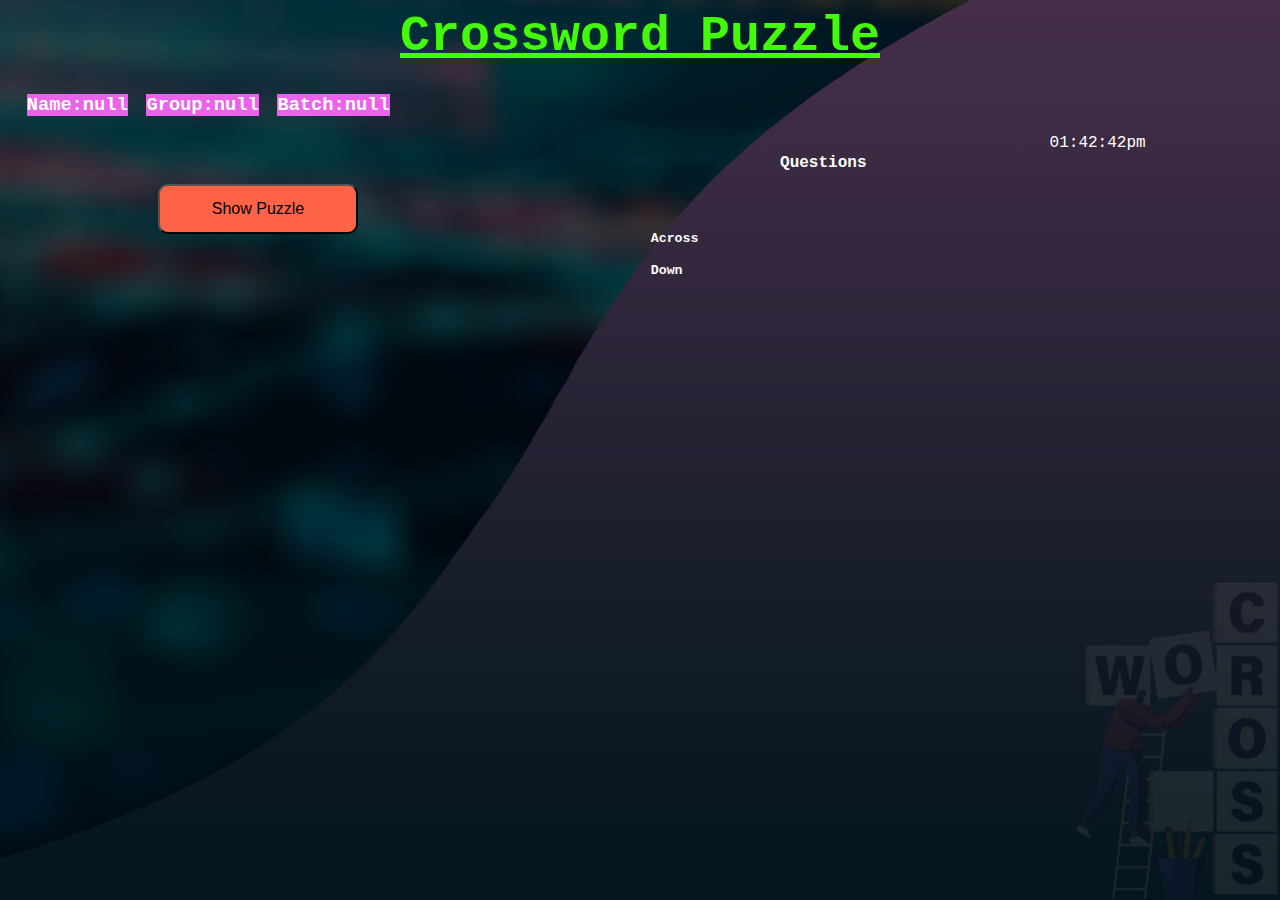
==== index.html @ f323ff54 "Revised" ====
<!DOCTYPE html>
<html>
  <head>
    <title>Crossword Puzzle</title>
    <link rel="stylesheet" type="text/css" href="css/crosswordPuzzle.css" />
    <style>
      body{
        font-family: 'Courier New', Courier, monospace;
        /* background-color: aliceblue; */
        background-image: -webkit-linear-gradient(
            rgba(0, 0, 0, 0.7),
            rgba(0, 0, 0, 0.7)
          ),
          url(./images/puzzle.jfif);
        background-image: linear-gradient(
            rgba(0, 0, 0, 0.7),
            rgba(0, 0, 0, 0.7)
          ),
          url(./images/puzzle.jfif);
        background-size: cover;
        background-repeat: no-repeat;
        background-position: center center;
        background-attachment: fixed;
      
      }
    </style>
  </head>
  <body>
    <h2 style="text-align: center" class="cwp_h2_main">Crossword Puzzle</h2>
    <div id="identity">
      <h3 id="dispname">hhh</h3>
      <h3 id="dispgname">jjj</h3>
      <h3 id="dispbname">mmmm</h3>

    </div>
    <div id="myPuzzle">
      <div id="crosstime">
        <h2></h2>
      </div>
    </div>
    
    <script>
    
      document.getElementById("dispname").innerText = "Name:"+localStorage.getItem("id1");
      document.getElementById("dispgname").innerText = "Group:"+localStorage.getItem("id2");
      document.getElementById("dispbname").innerText = "Batch:"+localStorage.getItem("id3");
      
      </script> 


    <script src="js/crosswordPuzzle.js" defer></script>
    <script src="js/activatePuzzle.js" defer></script>
  </body>
</html>
---- css/crosswordPuzzle.css ----
.cwp_container {
  position: relative;
  width: 100%;
  height: 100%;
}

.cwp_p_container {
  display: inline-block;
  position: absolute;
  top: 0px;
  width: 500px;
  
  height: 500px;

  /* border: thick;
  border-color: black;
  border-style: double; */
}
/*************************  question container ***************************  */

.cwp_q_container {
  display: inline-block;
  position: absolute;
  color: white;
  line-height: 22px;
  width: 39%;
  height: 600px;
  left: 45%;
}

@media only screen and (max-width: 1050px) {
  .cwp_q_container{
    margin-top: 80%;
    margin-left: 0;
  }
  .cwp_q_container{
    width: 90%;
    left: 0;
  }
}

@media only screen and (max-width: 500px) {
  .cwp_q_container{
    margin-top: 98%;
    margin-left: 0;
  }
  .cwp_q_container{
    width: 90%;
    left: 0;
  }
}

@media only screen and (max-width: 600px) {
  .cwp_q_container{
    margin-top: 98%;
    margin-left: 0;
  }
  .cwp_q_container{
    width: 90%;
    left: 0;
  }
}

@media only screen and (max-width: 300px) {
  .cwp_q_container{
    margin-top: 98%;
    margin-left: 0;
  }
  .cwp_q_container{
    width: 90%;
    left: 0;
  }
}

@media only screen and (max-width: 250px) {
  .cwp_q_container{
    margin-top: 98%;
    margin-left: 0;
  }
  .cwp_q_container{
    width: 90%;
    left: 0;
  }
}

.cwp_b_container {
  display: block;
  position: absolute;
  width: 60%;
  height: 50px;
  top: 450px;
  left: -5px;
  width: 500px;
}

.cwp_h2_main {
  color: rgb(67, 250, 11);
  text-decoration: underline;
  font-size: 50px;
  margin-top: 0px;
  margin-bottom: 10px;
}

.cwp_h4_q {
  margin-top: 0px;
}

.cwp_h5_q {
  position: relative;
  width: 15%;
  left: 15%;
  margin-top: 10px;
  margin-bottom: 10px;
  left: 15%;
}

.cwp_q_span {
  position: relative;
  
}

.cwp_b_button {
  width: 46%;
  height: 30px;
  margin-left: 1.8%;
  margin-right: 1.8%;
  margin-top: 20px;
  margin-bottom: 10px;
  border-radius: 16px;
}

.cwp_p_button {
  width: 40%;
  height: 10%;
  margin-top: 10%;
  margin-bottom: 30%;
  margin-left: 30%;
  margin-right: 30%;
  border-radius: 10px;
  font-size: medium;
  background-color: tomato;
}

.register{
  height: 30px;
  margin-left: 5%;
  width: 40%;
  border-radius: 10px;
  display: block;
  margin-left: 30%;
  margin-top: 7px;
  margin-bottom: 7px;
}

.cwp_cell_wrapper {
  position: relative;
}

.cwp_cell {
  width: 4.27%;
  height: 100%;
  margin: 0px;
  padding: 0px;
  text-align: center;
  font-size: medium;
  font-weight: bold;
  text-transform: uppercase;
  cursor: crosshair;
}

.cwp_cell_row {
  height: 4.96%;
}

.cwp_cell_disable {
  border: hidden;
  padding: 1.99px;
  background-image: -webkit-linear-gradient(
    rgba(0, 0, 0, 0.7),
    rgba(0, 0, 0, 0.7)
  ),
  url(../images/7.jpg);
background-image: linear-gradient(
    rgba(0, 0, 0, 0.7),
    rgba(0, 0, 0, 0.7)
  ),
  url(../images/7.jpg);
background-size: cover;
background-repeat: no-repeat;
background-position: center center;
background-attachment: fixed;
  border-color: yellow;
  cursor: default;
}

.cwp_cell_enable {
  border-color: white;
}

.cwp_q_index_span {
  position: absolute;
  left: 3px;
  z-index: 2;
  font-size: x-small;
  z-index: 2;
}

.cwp_cell_sol_true {
  color: green;
}

.cwp_cell_sol_false {
  color: red;
}

#crosstime{
  color: white;
  position: relative;
  text-align: right;
  margin-right: 10%;
}
#heads{
  display: inline-flex;
}
#heads h1{
  position: relative;
  left:10.1em;
  color: white;
}
#subhead h3{
 margin: 0px;
 color: white; 
}

#identity{
  display:inline-flex ;
}
#identity h3{
  position: relative;

  background-color: rgb(236, 98, 236);
  color: white;
  
  
  margin-left: 1em;
}
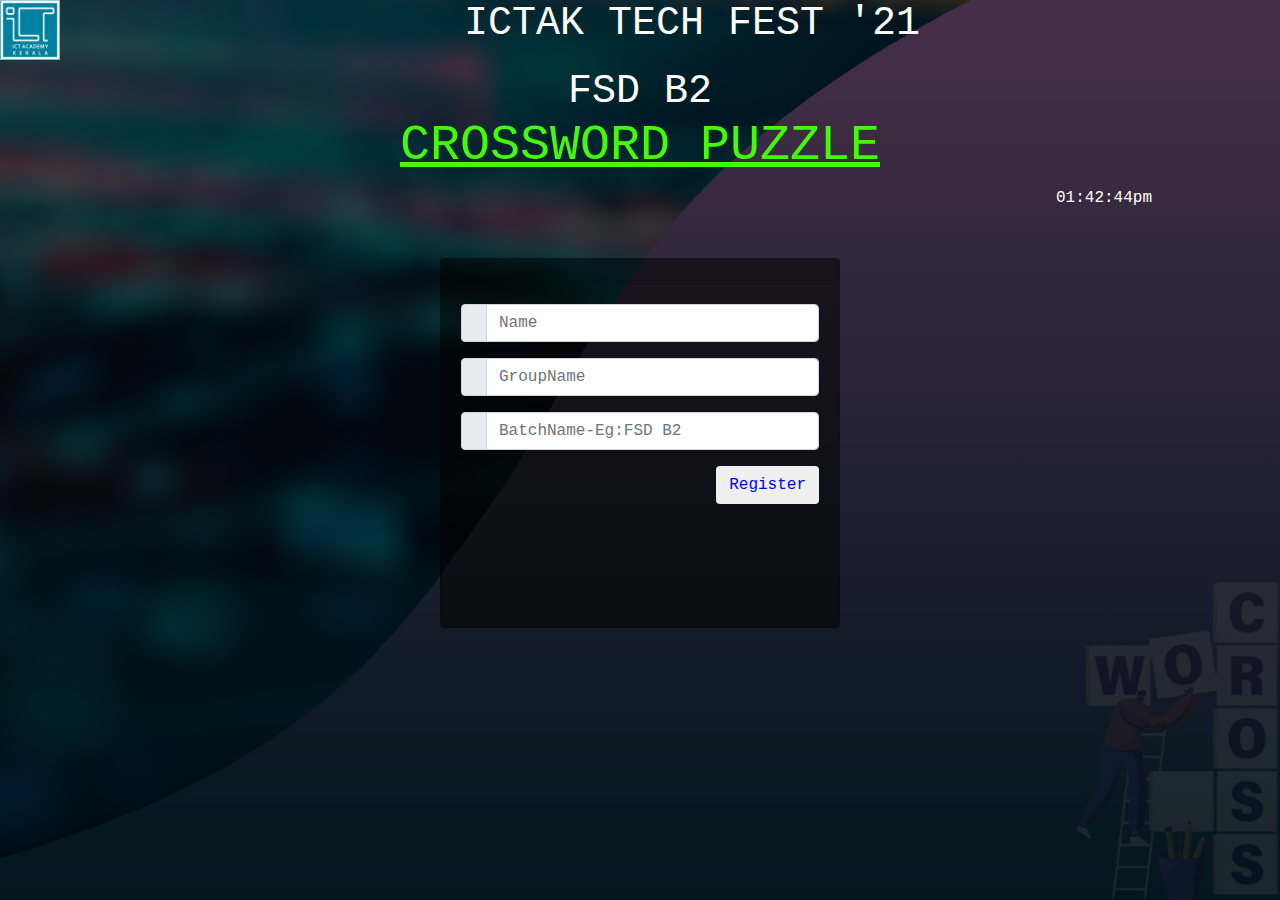
==== commit 0ca4e144: "namechanged" ====
--- a/index.html
+++ b/index.html
@@ -1,54 +1,132 @@
 <!DOCTYPE html>
-<html>
-  <head>
+<html lang="en">
+<head>
+    <meta charset="UTF-8">
+    <meta http-equiv="X-UA-Compatible" content="IE=edge">
+    <meta name="viewport" content="width=device-width, initial-scale=1.0">
     <title>Crossword Puzzle</title>
+
+    <link href="//maxcdn.bootstrapcdn.com/bootstrap/4.1.1/css/bootstrap.min.css" rel="stylesheet" id="bootstrap-css">
+<script src="//maxcdn.bootstrapcdn.com/bootstrap/4.1.1/js/bootstrap.min.js"></script>
+<script src="//cdnjs.cloudflare.com/ajax/libs/jquery/3.2.1/jquery.min.js"></script>
+
+<link rel="stylesheet" href="https://stackpath.bootstrapcdn.com/bootstrap/4.1.3/css/bootstrap.min.css" integrity="sha384-MCw98/SFnGE8fJT3GXwEOngsV7Zt27NXFoaoApmYm81iuXoPkFOJwJ8ERdknLPMO" crossorigin="anonymous">
+    
+    <!--Fontawesome CDN-->
+	<link rel="stylesheet" href="https://use.fontawesome.com/releases/v5.3.1/css/all.css" integrity="sha384-mzrmE5qonljUremFsqc01SB46JvROS7bZs3IO2EmfFsd15uHvIt+Y8vEf7N7fWAU" crossorigin="anonymous">
+
+	<!--Custom styles-->
+	<link rel="stylesheet" type="text/css" href="/css/style.css">
+
     <link rel="stylesheet" type="text/css" href="css/crosswordPuzzle.css" />
+
     <style>
-      body{
-        font-family: 'Courier New', Courier, monospace;
-        /* background-color: aliceblue; */
-        background-image: -webkit-linear-gradient(
-            rgba(0, 0, 0, 0.7),
-            rgba(0, 0, 0, 0.7)
-          ),
-          url(./images/puzzle.jfif);
-        background-image: linear-gradient(
-            rgba(0, 0, 0, 0.7),
-            rgba(0, 0, 0, 0.7)
-          ),
-          url(./images/puzzle.jfif);
-        background-size: cover;
-        background-repeat: no-repeat;
-        background-position: center center;
-        background-attachment: fixed;
-      
-      }
-    </style>
-  </head>
-  <body>
-    <h2 style="text-align: center" class="cwp_h2_main">Crossword Puzzle</h2>
-    <div id="identity">
-      <h3 id="dispname">hhh</h3>
-      <h3 id="dispgname">jjj</h3>
-      <h3 id="dispbname">mmmm</h3>
+        body{
+          font-family: 'Courier New', Courier, monospace;
+          /* background-color: aliceblue; */
+          background-image: -webkit-linear-gradient(
+              rgba(0, 0, 0, 0.7),
+              rgba(0, 0, 0, 0.7)
+            ),
+            url(./images/puzzle.jfif);
+          background-image: linear-gradient(
+              rgba(0, 0, 0, 0.7),
+              rgba(0, 0, 0, 0.7)
+            ),
+            url(./images/puzzle.jfif);
+          background-size: cover;
+          background-repeat: no-repeat;
+          background-position: center center;
+          background-attachment: fixed;
+        
+        }
+      </style>
+</head>
+<body>
+    <!-- Logo and ICT Heading -->
+   <div id="heads">
+       <img src="./images/logo.png" style="height:60px; width: 60px;" alt="">
+        <h1>ICTAK TECH FEST '21</h1>
+   </div>
+    <!-- Logo and ICT Heading -->
 
-    </div>
-    <div id="myPuzzle">
-      <div id="crosstime">
-        <h2></h2>
-      </div>
-    </div>
+     <!-- Sub Heading -->
+   <div id="subhead">
+       <h3 style="text-align: center; font-size: 40px;" >FSD B2</h3>
+       <h2 style="text-align: center" class="cwp_h2_main">CROSSWORD PUZZLE</h2>
+
+   </div>
+ <!-- Sub Heading -->
+
+  <!-- Time -->
+
+   <div id="crosstime">
+    <h2></h2>
+  </div>
+  <!-- Time -->
+
+  <!-- Form -->
+  <div class="container">
+	<div class="d-flex justify-content-center h-100">
+		<div class="card">
+			<div class="card-header">
+				
+				
+			</div>
+			<div class="card-body">
+				<form action="puzzle.html">
+					<div class="input-group form-group">
+						<div class="input-group-prepend">
+							<span class="input-group-text"><i class="fas fa-user"></i></span>
+						</div>
+						<input type="text" class="form-control" id="fname" required placeholder="Name">
+						
+					</div>
+                    <div class="input-group form-group">
+						<div class="input-group-prepend">
+							<span class="input-group-text"><i class="fas fa-user"></i></span>
+						</div>
+						<input type="text" class="form-control" id="fgname" required placeholder="GroupName">
+						
+					</div>
+                    <div class="input-group form-group">
+						<div class="input-group-prepend">
+							<span class="input-group-text"><i class="fas fa-user"></i></span>
+						</div>
+						<input type="text"  class="form-control" id="fbname" required placeholder="BatchName-Eg:FSD B2">
+						
+					</div>
+					
+					
+					<div class="form-group">
+						<input type="submit" value="Register" onclick=" loginformsubmit();" style="color: blue;" id="fbtn" class="btn float-right login_btn">
+					</div>
+				</form>
+			</div>
+			
+		</div>
+	</div>
+</div>
+<!-- Form -->
+
+<script>
     
-    <script>
-    
-      document.getElementById("dispname").innerText = "Name:"+localStorage.getItem("id1");
-      document.getElementById("dispgname").innerText = "Group:"+localStorage.getItem("id2");
-      document.getElementById("dispbname").innerText = "Batch:"+localStorage.getItem("id3");
-      
-      </script> 
+    function loginformsubmit()
+        {
+            
+          var names = document.getElementById("fname").value;
+          var grpname = document.getElementById("fgname").value;
+          var btchname = document.getElementById("fbname").value;
+          localStorage.setItem("id1", names);
+          localStorage.setItem("id2", grpname);
+          localStorage.setItem("id3", btchname);
+          return false;
+        }
+        
+    </script>
+
 
 
     <script src="js/crosswordPuzzle.js" defer></script>
-    <script src="js/activatePuzzle.js" defer></script>
-  </body>
-</html>
+</body>
+</html>--- a/css/style.css
+++ b/css/style.css
@@ -0,0 +1,28 @@
+
+
+html,body{
+
+
+
+
+font-family: 'Numans', sans-serif;
+}
+
+.container{
+    position: relative;
+    
+    top: 0em;
+
+}
+
+.card{
+height: 370px;
+margin-top: 3em;
+margin-bottom: auto;
+width: 400px;
+background-color: rgba(0,0,0,0.5) !important;
+}
+
+#btn{
+    color: blue !important;
+}
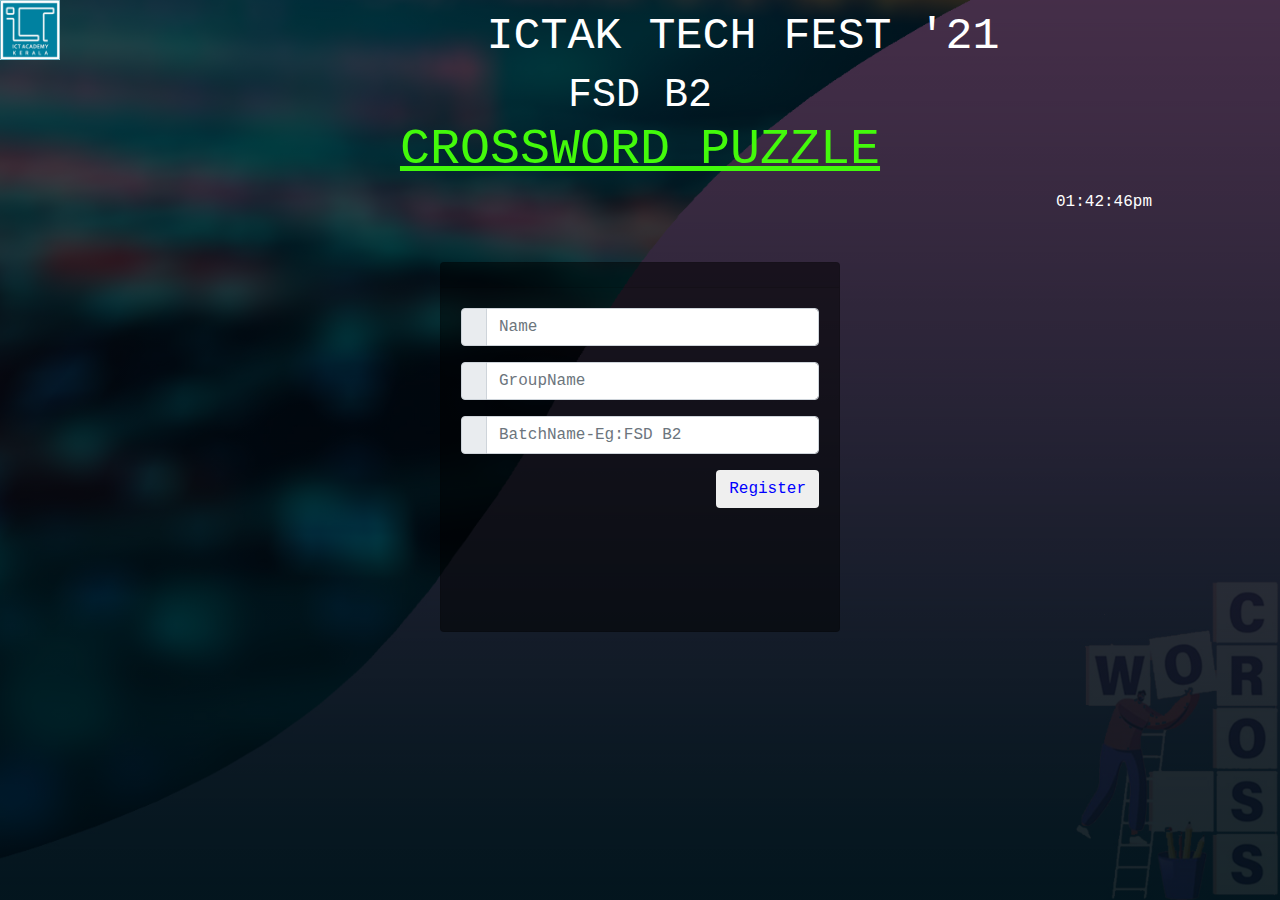
==== commit bf561b4c: "second revision" ====
--- a/index.html
+++ b/index.html
@@ -44,10 +44,10 @@
 </head>
 <body>
     <!-- Logo and ICT Heading -->
-   <div id="heads">
-       <img src="./images/logo.png" style="height:60px; width: 60px;" alt="">
-        <h1>ICTAK TECH FEST '21</h1>
+   <div style="display: inline;" id="heads">
+       <img src="./images/logo.png" style="height:60px; width: 60px;" alt="">  
    </div>
+   <h1 class="headingone">ICTAK TECH FEST '21</h1>
     <!-- Logo and ICT Heading -->
 
      <!-- Sub Heading -->
--- a/css/style.css
+++ b/css/style.css
@@ -1,10 +1,6 @@
 
 
 html,body{
-
-
-
-
 font-family: 'Numans', sans-serif;
 }
 
@@ -13,6 +9,13 @@
     
     top: 0em;
 
+}
+
+.headingone{
+    color:#fff;
+    margin-left: 38%;
+    font-size: 5vh;
+    margin-top: -50px;
 }
 
 .card{
@@ -26,3 +29,5 @@
 #btn{
     color: blue !important;
 }
+
+
--- a/css/crosswordPuzzle.css
+++ b/css/crosswordPuzzle.css
@@ -51,6 +51,17 @@
 }
 
 @media only screen and (max-width: 600px) {
+  .cwp_q_container{
+    margin-top: 98%;
+    margin-left: 0;
+  }
+  .cwp_q_container{
+    width: 90%;
+    left: 0;
+  }
+}
+
+@media only screen and (max-width: 350px) {
   .cwp_q_container{
     margin-top: 98%;
     margin-left: 0;
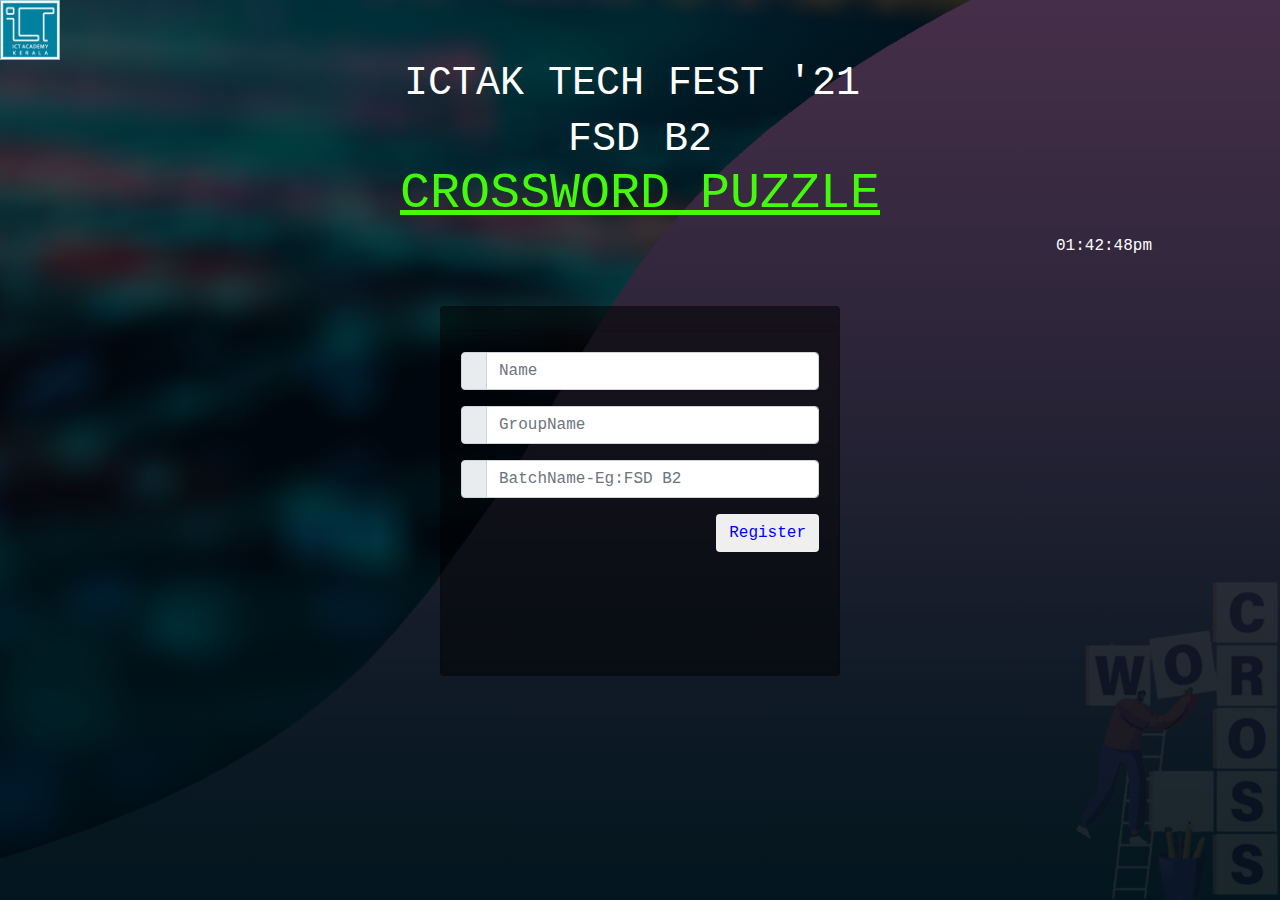
==== commit 5a6b736a: "Bootstrap issue" ====
--- a/index.html
+++ b/index.html
@@ -46,8 +46,9 @@
     <!-- Logo and ICT Heading -->
    <div style="display: inline;" id="heads">
        <img src="./images/logo.png" style="height:60px; width: 60px;" alt="">  
+       <h1 class="headingone">ICTAK TECH FEST '21</h1>
    </div>
-   <h1 class="headingone">ICTAK TECH FEST '21</h1>
+   
     <!-- Logo and ICT Heading -->
 
      <!-- Sub Heading -->
--- a/css/style.css
+++ b/css/style.css
@@ -9,13 +9,6 @@
     
     top: 0em;
 
-}
-
-.headingone{
-    color:#fff;
-    margin-left: 38%;
-    font-size: 5vh;
-    margin-top: -50px;
 }
 
 .card{
--- a/css/crosswordPuzzle.css
+++ b/css/crosswordPuzzle.css
@@ -61,7 +61,18 @@
   }
 }
 
-@media only screen and (max-width: 350px) {
+@media only screen and (max-width: 360px) {
+  .cwp_q_container{
+    margin-top: 98%;
+    margin-left: 0;
+  }
+  .cwp_q_container{
+    width: 90%;
+    left: 0;
+  }
+}
+
+@media only screen and (max-width: 320px) {
   .cwp_q_container{
     margin-top: 98%;
     margin-left: 0;
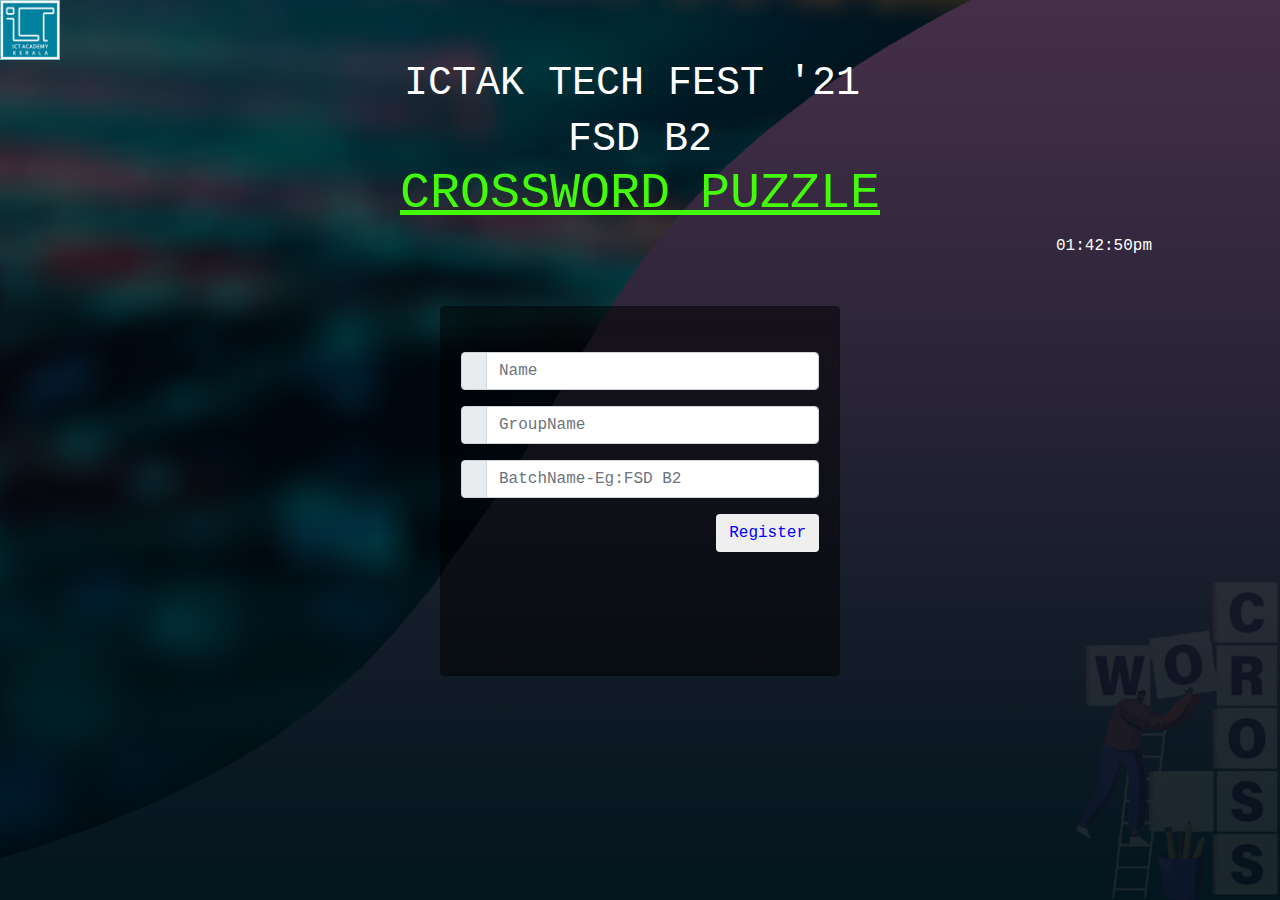
==== commit fe35d40f: "CrossWord" ====
--- a/index.html
+++ b/index.html
@@ -46,7 +46,7 @@
     <!-- Logo and ICT Heading -->
    <div style="display: inline;" id="heads">
        <img src="./images/logo.png" style="height:60px; width: 60px;" alt="">  
-       <h1 class="headingone">ICTAK TECH FEST '21</h1>
+       <h1 id="headone">ICTAK TECH FEST '21</h1>
    </div>
    
     <!-- Logo and ICT Heading -->
--- a/css/style.css
+++ b/css/style.css
@@ -10,6 +10,37 @@
     top: 0em;
 
 }
+
+#heads h1{
+        position: relative;
+        left:4em;
+        color: white;
+      }
+@media only screen and (max-width: 1050px) {
+        #heads h1{
+          position: relative;
+          left:4em;
+          color: white;
+        }
+      
+      }
+@media only screen and (max-width: 750px) {
+        #heads h1{
+          position: relative;
+          left:4em;
+          color: white;
+        }
+      
+      }
+@media only screen and (max-width: 400px) {
+        #heads h1{
+          position: relative;
+          left:0.75em;
+          color: white;
+          font-size: 30px;
+        }
+      
+      }
 
 .card{
 height: 370px;
--- a/css/crosswordPuzzle.css
+++ b/css/crosswordPuzzle.css
@@ -8,10 +8,11 @@
   display: inline-block;
   position: absolute;
   top: 0px;
-  width: 500px;
-  
-  height: 500px;
-
+  width: 550px;
+  
+  height: 550px;
+  margin-top: 5%;
+  margin-left: 2%;
   /* border: thick;
   border-color: black;
   border-style: double; */
@@ -111,7 +112,7 @@
   width: 60%;
   height: 50px;
   top: 450px;
-  left: -5px;
+  left: 20px;
   width: 500px;
 }
 
